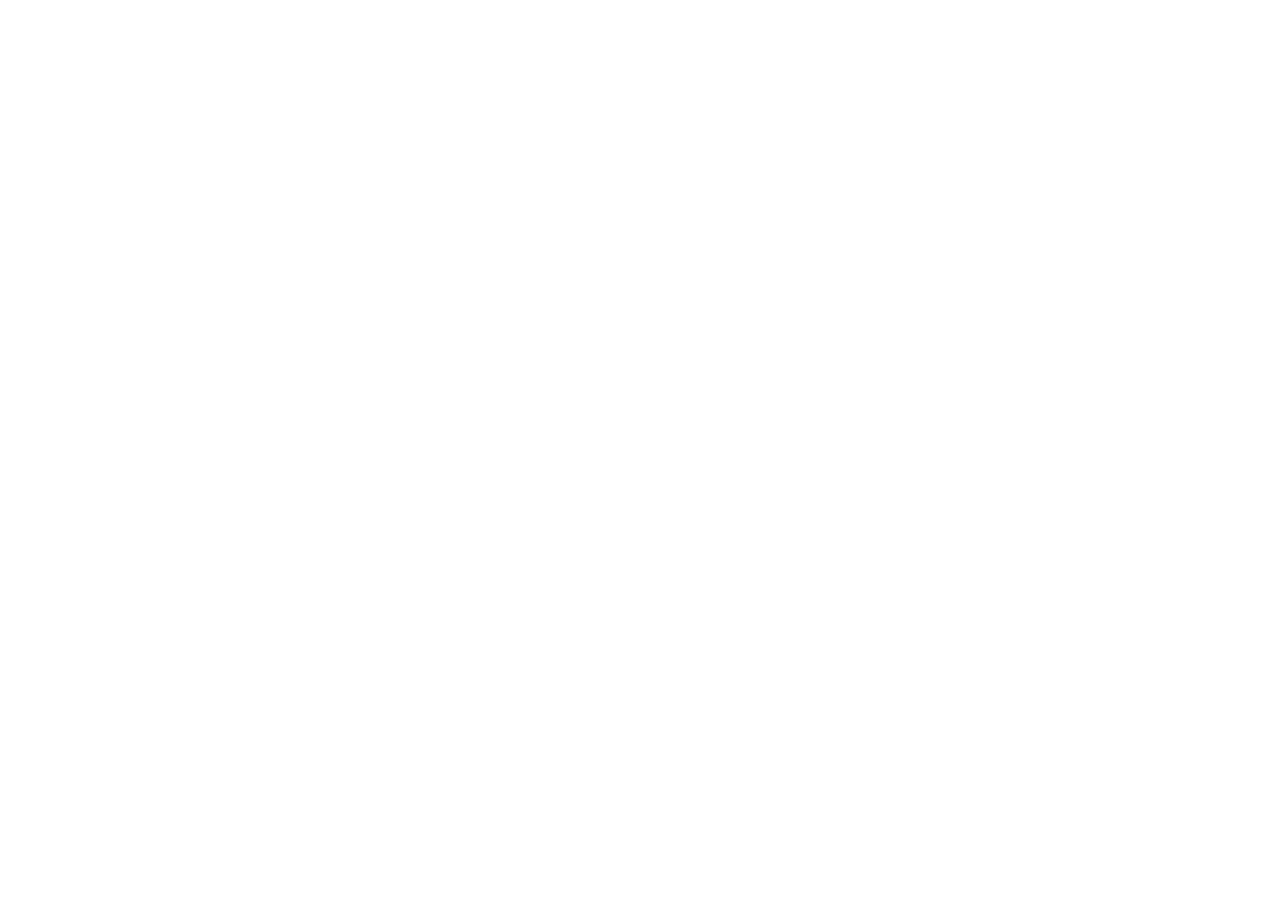
==== index.html @ 66d064ef "first commit" ====
<!DOCTYPE html>
<html lang="en">
<head>
  <meta charset="UTF-8" />
  <meta name="viewport" content="width=device-width, initial-scale=1.0"/>
  <title>Landing Page</title>
  <link href="https://fonts.googleapis.com/css2?family=Open+Sans&display=swap" rel="stylesheet"/>
  <link rel="stylesheet" href="css\style.css"/>
</head>
<body>

  
  

</body>
</html>
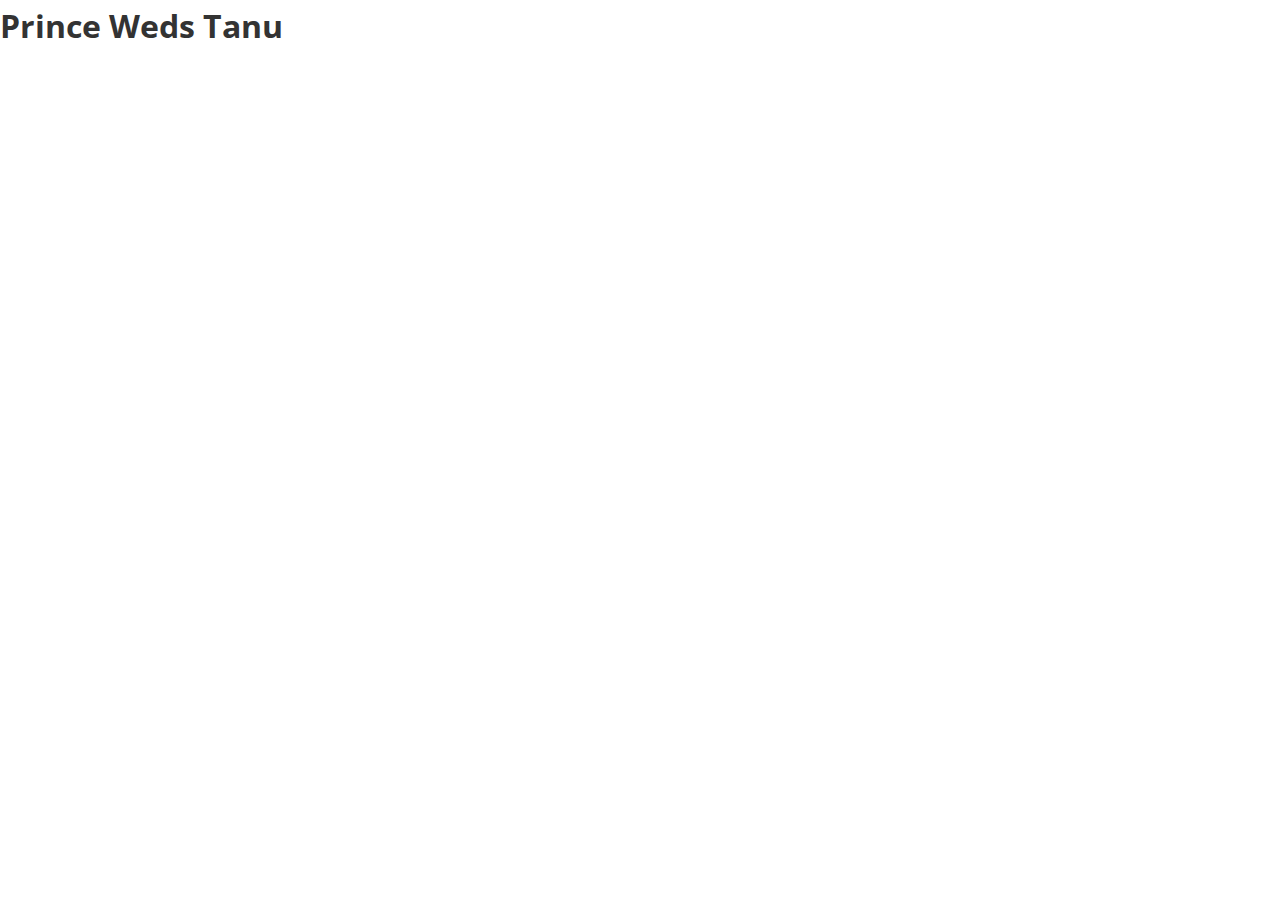
==== commit 654161f5: "Meri yaar ki shaadi" ====
--- a/index.html
+++ b/index.html
@@ -8,7 +8,7 @@
   <link rel="stylesheet" href="css\style.css"/>
 </head>
 <body>
-
+<h1>Prince Weds Tanu</h1>
   
   
 
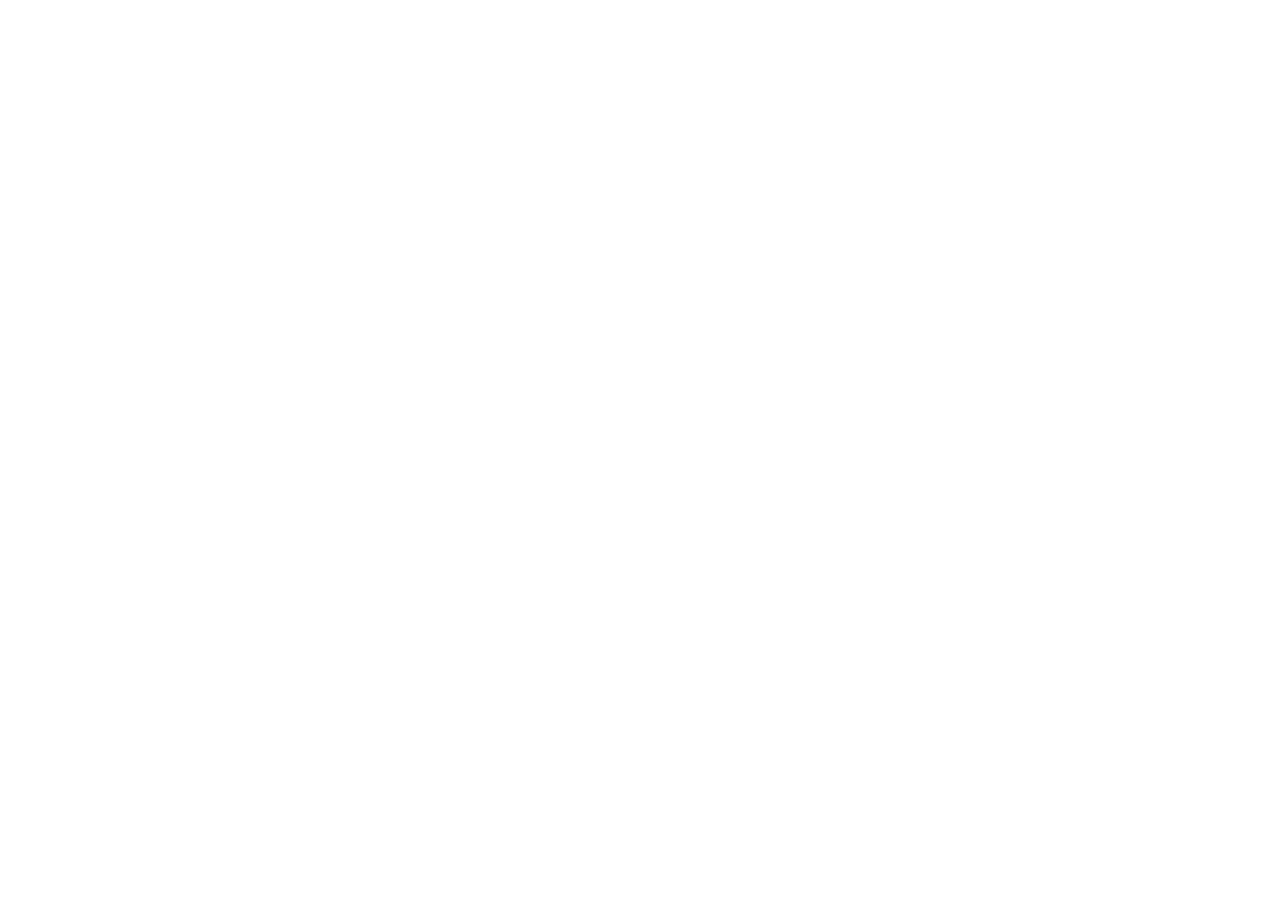
==== commit f5f15c8c: "Revert "Meri yaar ki shaadi"" ====
--- a/index.html
+++ b/index.html
@@ -8,7 +8,7 @@
   <link rel="stylesheet" href="css\style.css"/>
 </head>
 <body>
-<h1>Prince Weds Tanu</h1>
+
   
   
 
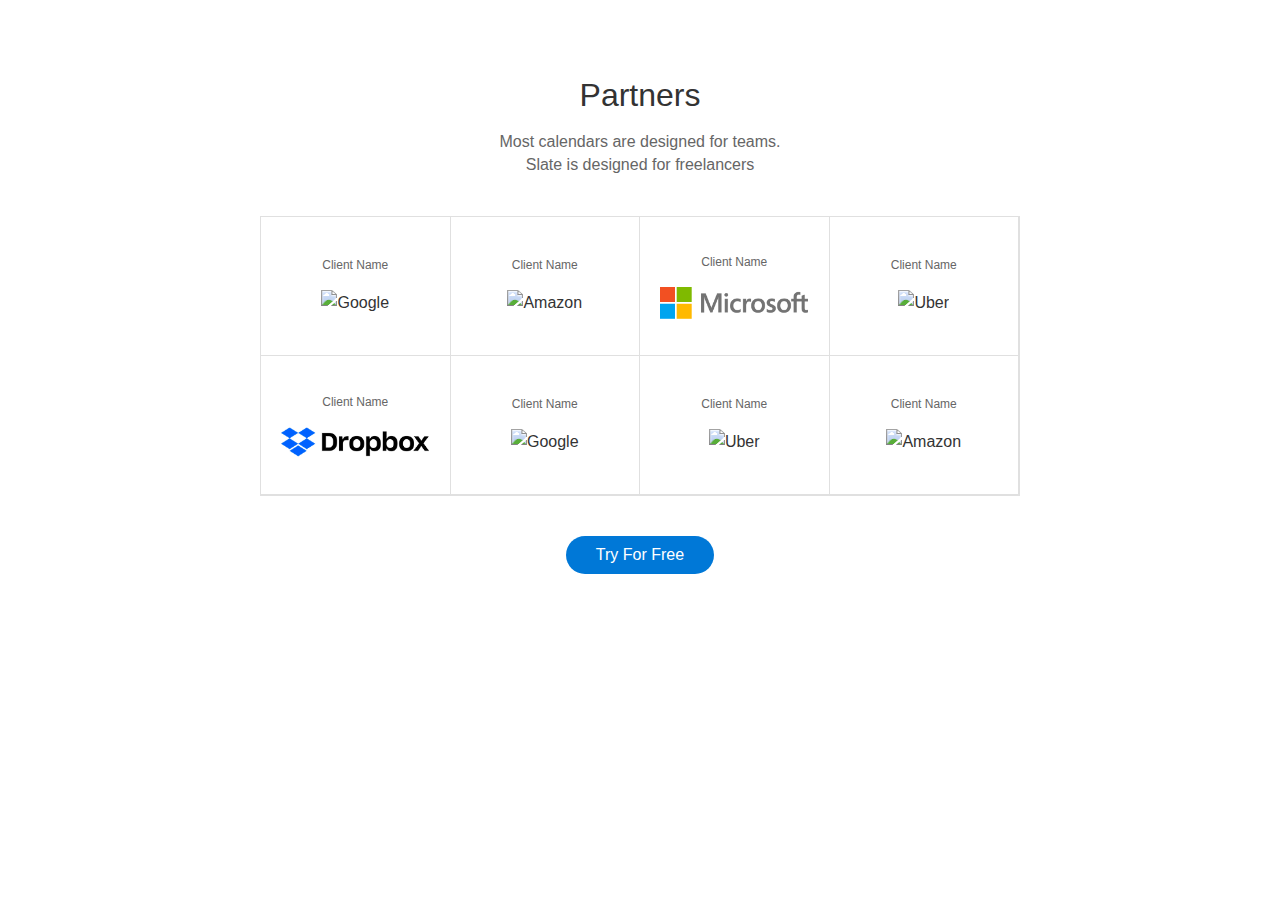
==== commit 08db35d3: "partner page" ====
--- a/index.html
+++ b/index.html
@@ -8,9 +8,80 @@
   <link rel="stylesheet" href="css\style.css"/>
 </head>
 <body>
+  <!--Start from here -->
+  <div class="container">
+      <div class="header">
+          <h1>Partners</h1>
+          <p>Most calendars are designed for teams.<br>Slate is designed for freelancers</p>
+      </div>
 
-  
-  
+      <div class="partners-section">
+          <div class="partners-grid">
+              <!-- Row 1 -->
+              <div class="partner-item">
+                  <div class="partner-name">Client Name</div>
+                  <div class="partner-card">
+                      <img src="https://upload.wikimedia.org/wikipedia/commons/2/2f/Google_2015_logo.svg" alt="Google">
+                  </div>
+              </div>
 
+              <div class="partner-item">
+                  <div class="partner-name">Client Name</div>
+                  <div class="partner-card">
+                      <img src="https://upload.wikimedia.org/wikipedia/commons/a/a9/Amazon_logo.svg" alt="Amazon">
+                  </div>
+              </div>
+
+              <div class="partner-item">
+                  <div class="partner-name">Client Name</div>
+                  <div class="partner-card">
+                      <img src="assets\microsoft.png"alt="Microsoft">
+                  </div>
+              </div>
+
+              <div class="partner-item">
+                  <div class="partner-name">Client Name</div>
+                  <div class="partner-card">
+                      <img src="https://upload.wikimedia.org/wikipedia/commons/5/58/Uber_logo_2018.svg" alt="Uber">
+                  </div>
+              </div>
+
+              <!-- Row 2 -->
+              <div class="partner-item">
+                  <div class="partner-name">Client Name</div>
+                  <div class="partner-card">
+                      <img src="assets\Rectangle (4).png" alt="Dropbox">
+                  </div>
+              </div>
+
+              <div class="partner-item">
+                  <div class="partner-name">Client Name</div>
+                  <div class="partner-card">
+                      <img src="https://upload.wikimedia.org/wikipedia/commons/2/2f/Google_2015_logo.svg" alt="Google">
+                  </div>
+              </div>
+
+              <div class="partner-item">
+                  <div class="partner-name">Client Name</div>
+                  <div class="partner-card">
+                      <img src="https://upload.wikimedia.org/wikipedia/commons/5/58/Uber_logo_2018.svg" alt="Uber">
+                  </div>
+              </div>
+
+              <div class="partner-item">
+                  <div class="partner-name">Client Name</div>
+                  <div class="partner-card">
+                      <img src="https://upload.wikimedia.org/wikipedia/commons/a/a9/Amazon_logo.svg" alt="Amazon">
+                  </div>
+              </div>
+          </div>
+      </div>
+
+      <div class="cta-container">
+          <button class="cta-button">Try For Free</button>
+      </div>
+  </div>
+
+  <script src="script.js"></script>
 </body>
 </html>
